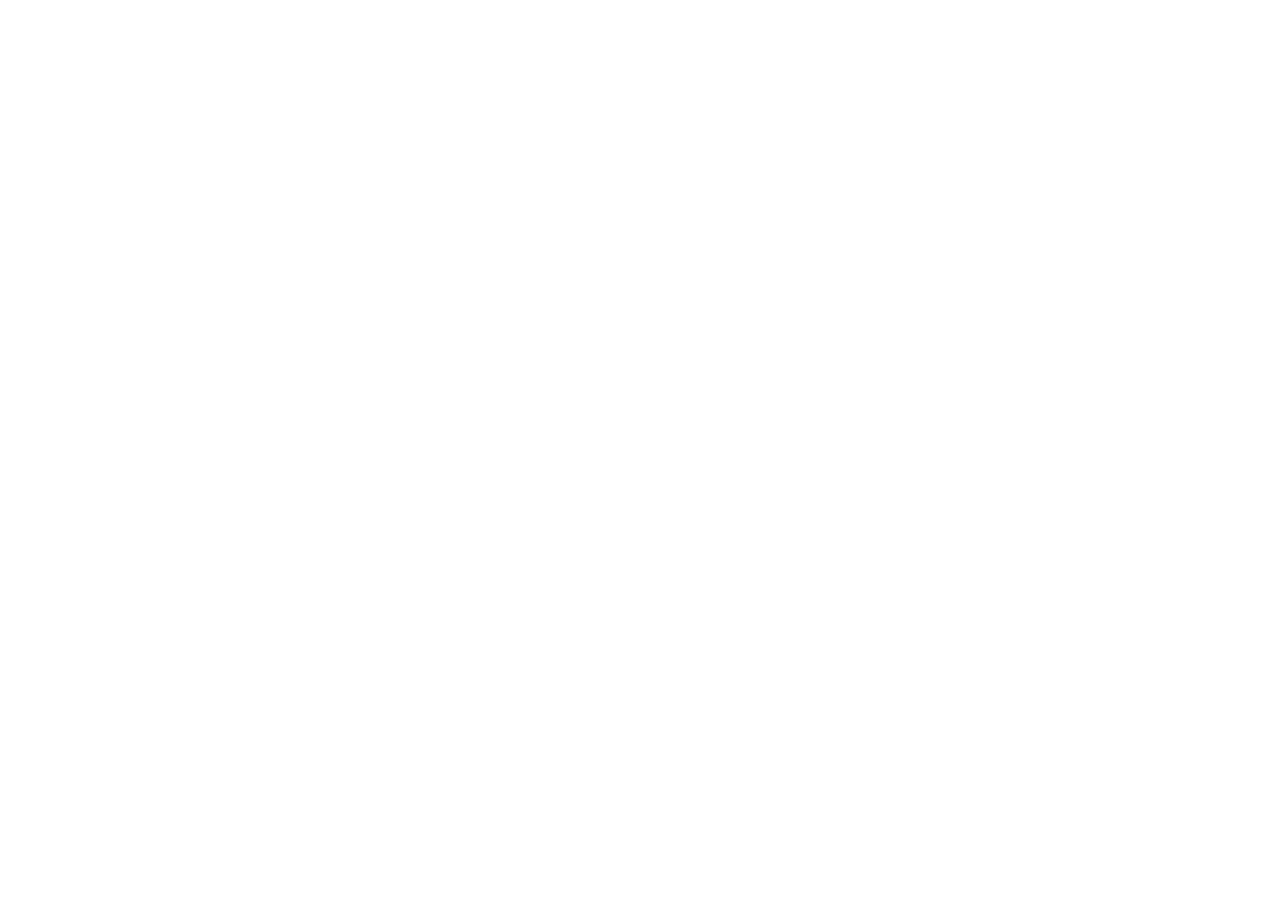
==== Chapter10/10.3 Mondrian Project/index.html @ 5cfa8782 "Added 10.3 Chapter project" ====
<!DOCTYPE html>
<html lang="en">

<head>
  <meta charset="UTF-8">
  <meta name="viewport" content="width=device-width, initial-scale=1.0">
  <title>Mondrian Project</title>
  <style>
    /* 
    Write your CSS here 
    Gap Colour: #000
    White: #F0F1EC
    Red: #E72F24
    Black: #232629
    Blue: #004592
    Yellow: #F9D01E

    For dimensions, see dimensions.png image.
    HINT: Remember you can't change the properties of grid lines.
    But grid lines are transparent!
    */
  </style>
</head>

<body>
  <!-- Write your HTML here -->
</body>

</html>
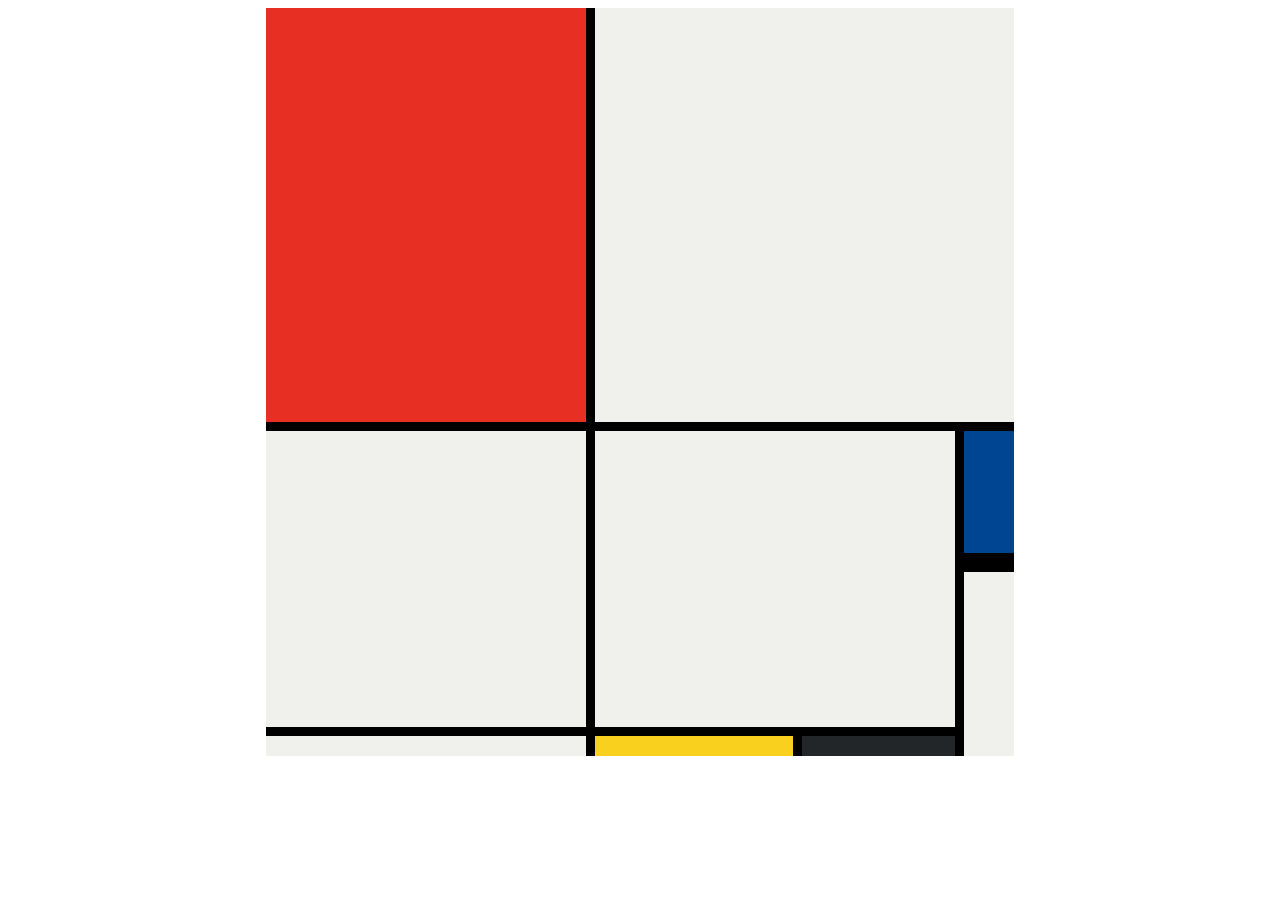
==== commit 58521d9e: "Completed project" ====
--- a/Chapter10/10.3 Mondrian Project/index.html
+++ b/Chapter10/10.3 Mondrian Project/index.html
@@ -19,11 +19,84 @@
     HINT: Remember you can't change the properties of grid lines.
     But grid lines are transparent!
     */
+    .body {
+      display: flex;
+      justify-content: center;
+      align-items: center;
+    }
+
+    .painting {
+      background-color: #000;
+      display: grid;
+      width: 748px;
+      height: 748px;
+      grid-template: 414px 132px 155px 20px / 320px 198px 153px 50px;
+      gap: 9px;
+    }
+
+    .red {
+      background-color: #E72F24;
+    }
+
+    .blue {
+      background-color: #004592;
+      grid-area: 2 / 4 / 3 / -1;
+      border-bottom: 10px solid #000;
+    }
+
+    .yellow {
+      background-color: #F9D01E;
+      grid-area: 4 / 2 / -1 / 3;
+    }
+
+    .black {
+      background-color: #232629;
+      grid-area: 4 / 3 / -1 / 4;
+    }
+
+    .white1 {
+      background-color: #F0F1EC;
+      grid-column: span 3;
+    }
+
+    .white2 {
+      background-color: #F0F1EC;
+      grid-row: span 2;
+    }
+
+    .white3 {
+      background-color: #F0F1EC;
+      grid-row: span 2;
+      grid-column: span 2;
+    }
+
+    .white4 {
+      background-color: #F0F1EC;
+      grid-area: 3 / 4 / -1 / -1;
+    }
+
+    .white5 {
+      background-color: #F0F1EC;
+      grid-area: 4 / 1 / 5 / 2;
+    }
   </style>
 </head>
 
 <body>
   <!-- Write your HTML here -->
+   <div class = "body">
+    <div class = "painting">
+      <div class = "item red"></div>
+      <div class = "item blue"></div>
+      <div class = "item yellow"></div>
+      <div class = "item black"></div>
+      <div class = "item white1"></div>
+      <div class = "item white2"></div>
+      <div class = "item white3"></div>
+      <div class = "item white4"></div>
+      <div class = "item white5"></div>
+    </div>
+   </div>
 </body>
 
 </html>